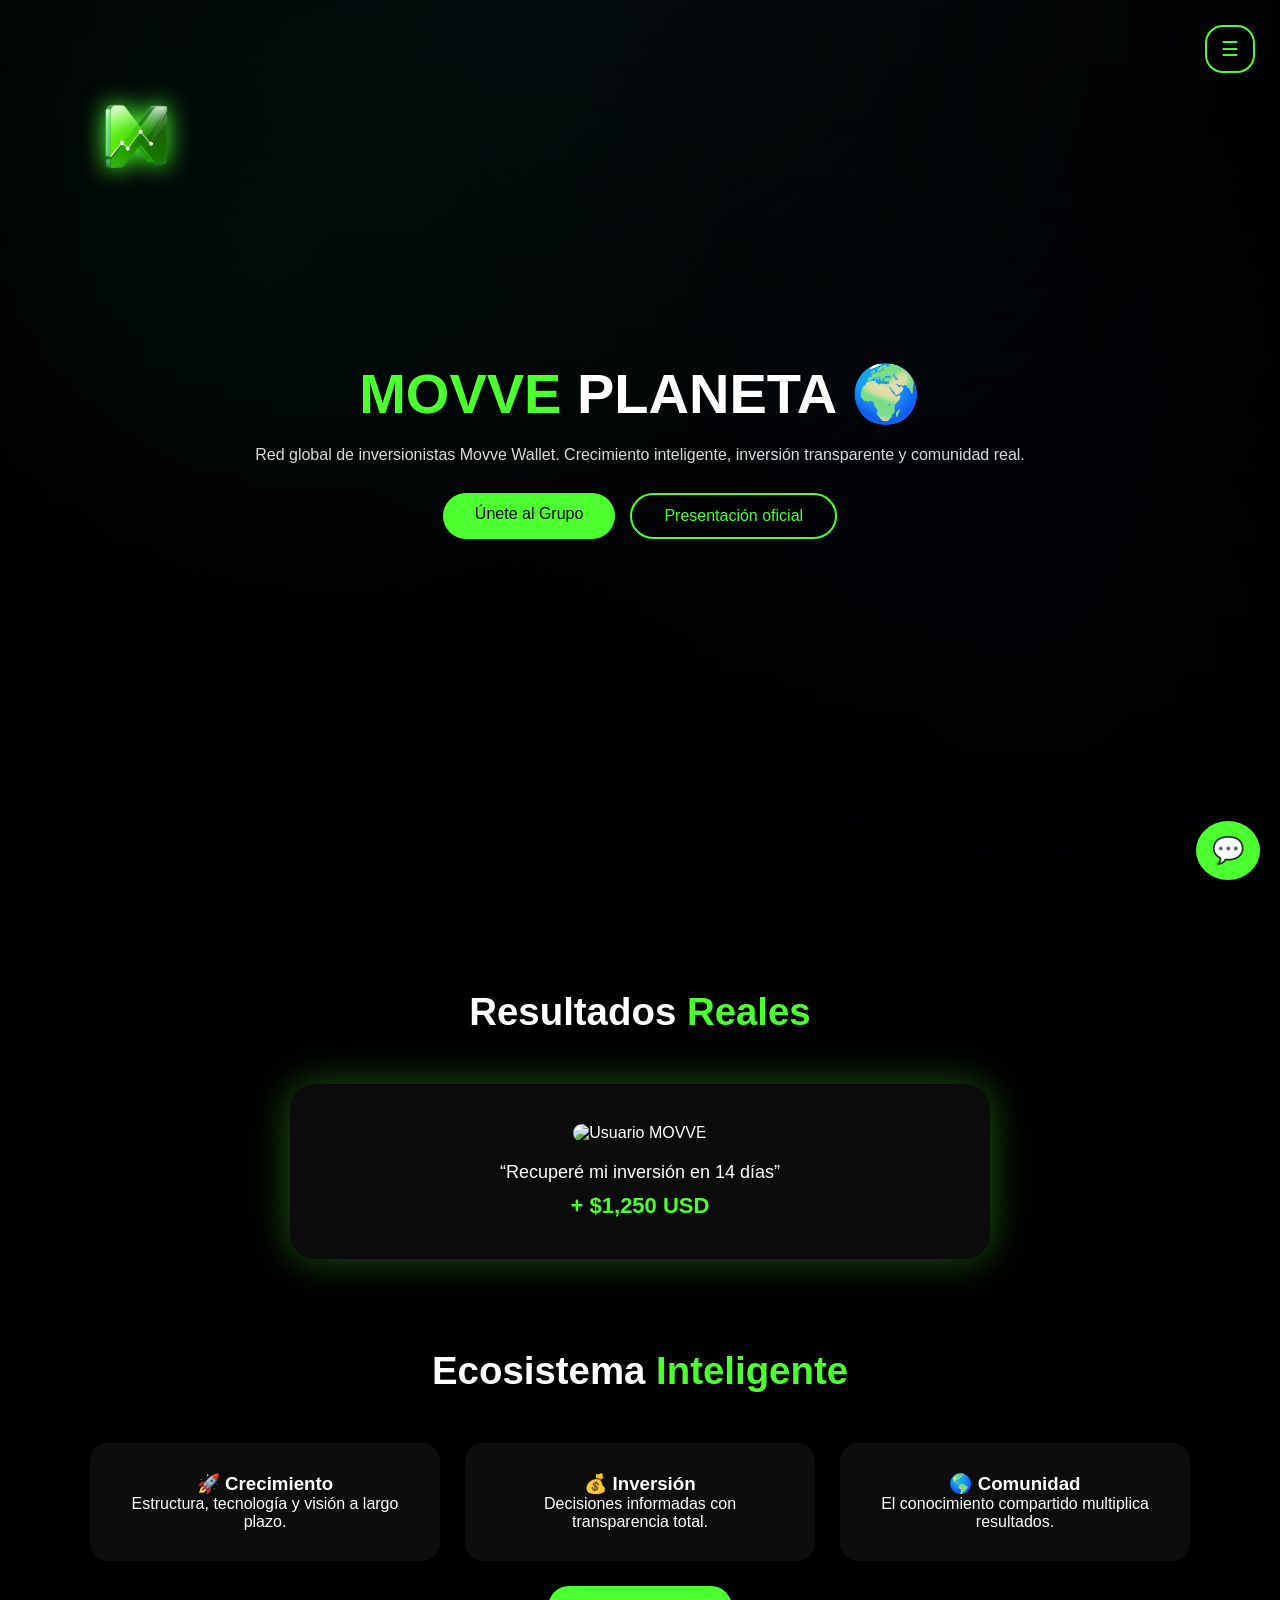
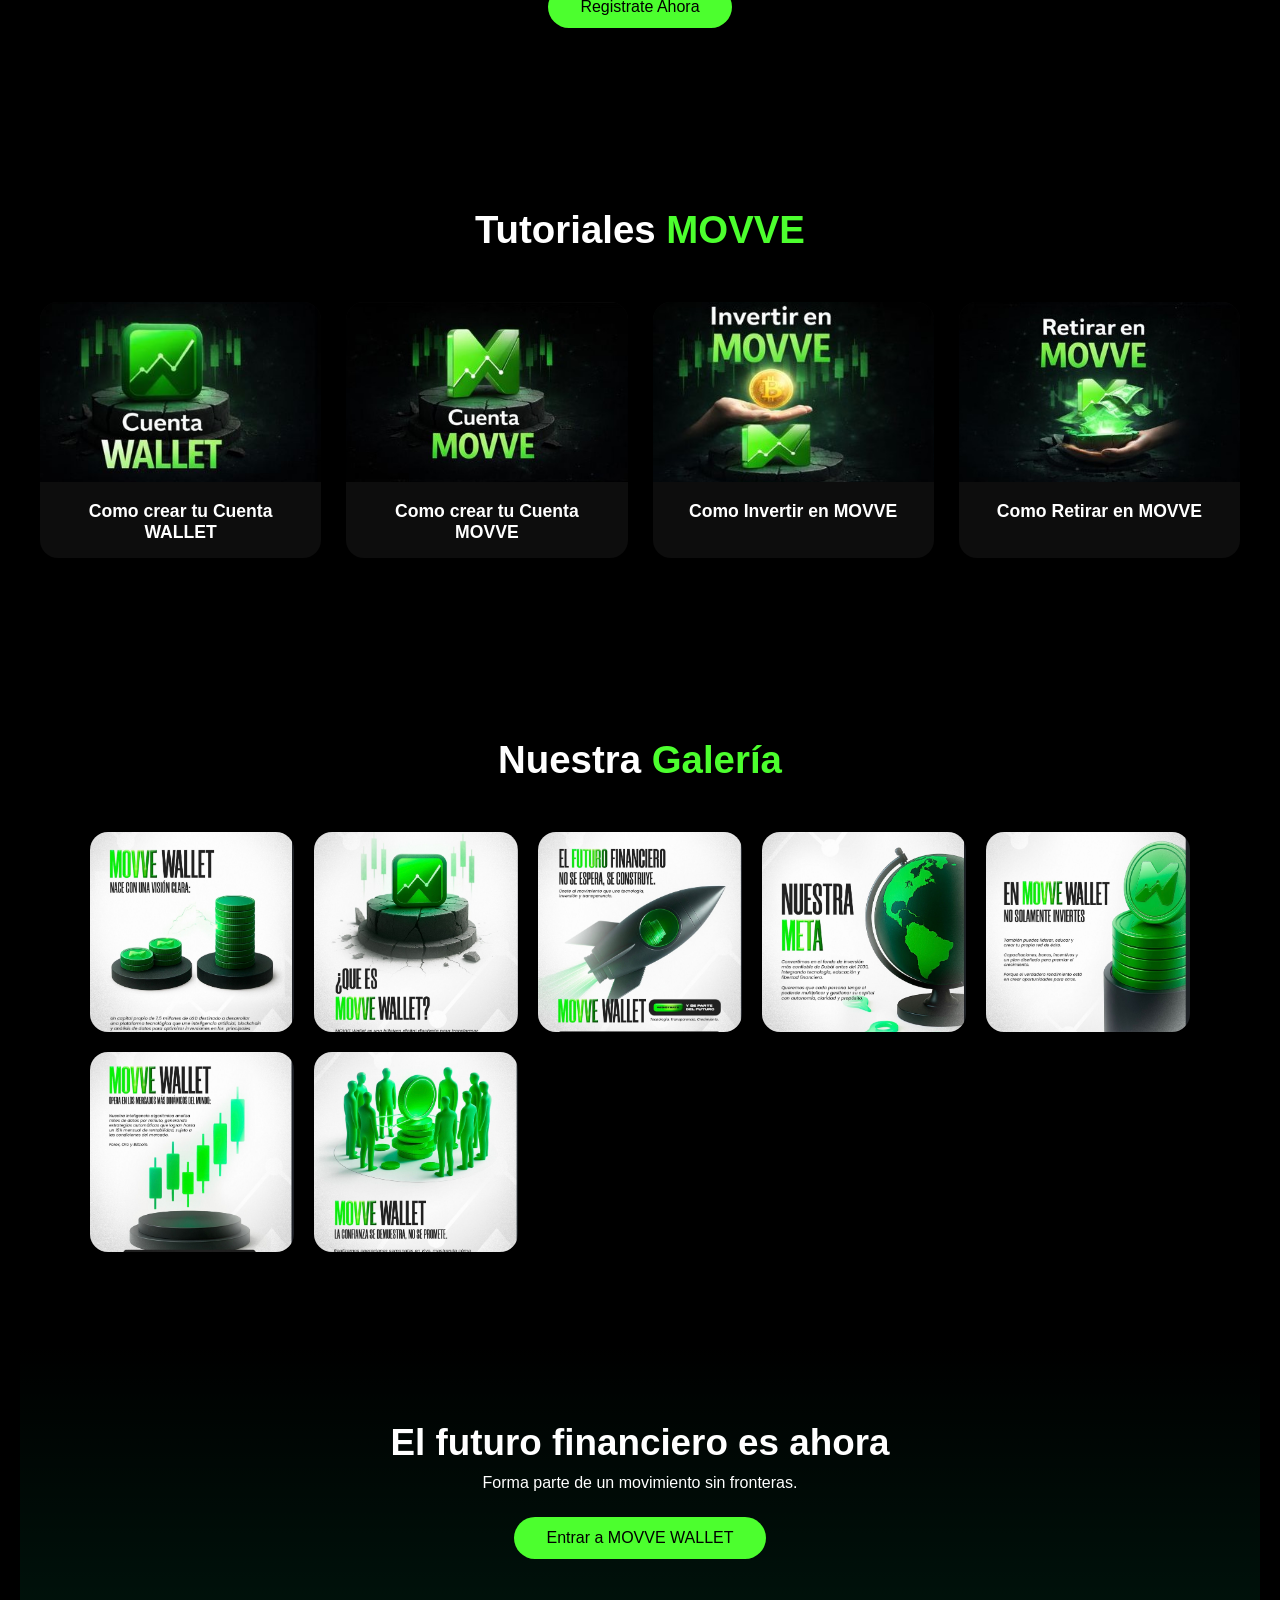
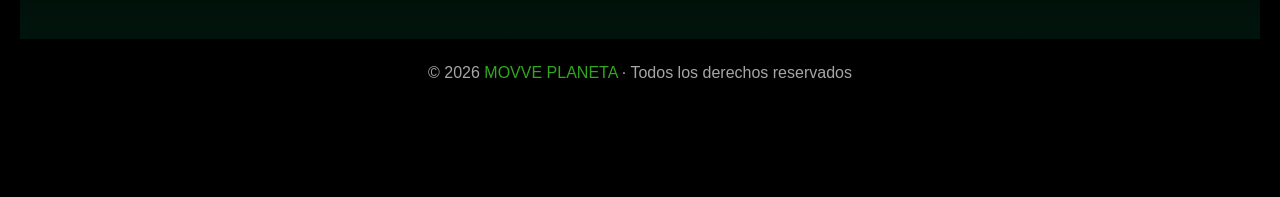
==== index.html @ ffe8df64 "Add files via upload" ====
<!DOCTYPE html>
<html lang="es">
<head>
    <meta charset="UTF-8">
    <title>MOVVE PLANETA</title>
    <meta name="viewport" content="width=device-width, initial-scale=1.0">

    <!-- CSS -->
    <link rel="stylesheet" href="styles.css">
</head>

<body id="inicio">

<!-- ================= LOGO ================= -->
<div class="floating-logo">
    <img src="logo-movve-planeta.png" alt="MOVVE PLANETA">
</div>

<!-- ================= FONDO GALAXIA ================= -->
<div class="galaxy-bg">
    <span class="shooting-star"></span>
    <span class="shooting-star"></span>
    <span class="shooting-star"></span>
</div>

<!-- ================= MENÚ ================= -->
<button class="menu-btn" onclick="toggleMenu()">☰</button>

<nav id="mainMenu" class="menu">
    <a href="#inicio" onclick="closeMenu()">Inicio</a>
    <a href="#testimonios" onclick="closeMenu()">Resultados</a>
    <a href="#ecosistema" onclick="closeMenu()">Ecosistema</a>
    <a href="#galeria-videos" onclick="closeMenu()">Tutoriales</a>
    <a href="#galeria-fotos" onclick="closeMenu()">Galeria</a>
</nav>

<!-- ================= HERO CON VIDEO ================= -->
<header class="hero hero-video">
    <video class="hero-bg-video" autoplay muted loop playsinline>
        <source src="video-movve.mp4" type="video/mp4">
    </video>

    <div class="hero-overlay"></div>

    <div class="hero-content">
        <h1><span>MOVVE</span> PLANETA 🌍</h1>
        <p>
            Red global de inversionistas Movve Wallet.
            Crecimiento inteligente, inversión transparente y comunidad real.
        </p>
        <div class="buttons">
            <a href="https://chat.whatsapp.com/CPnnPPINjQF12QwJta0eqx" class="btn btn-primary" target="_blank">
                Únete al Grupo
            </a>

            <button class="btn btn-secondary" onclick="openPDF()">
                Presentación oficial
            </button>
        </div>
    </div>
</header>
<!-- ================= MODAL PDF ================= -->
<div id="pdfModal" class="pdf-modal">
    <div class="pdf-box">
        <button class="close-btn" onclick="closePDF()">✕</button>
        <iframe src="Presentacion-Movve-Wallet.pdf"></iframe>
    </div>
 </div>

</section>
<!-- ================= TESTIMONIOS ================= -->
<section id="testimonios" class="section">
    <h2 class="section-title">Resultados <span>Reales</span></h2>

    <div class="slideshow">

    <div class="slide activo">
      <img src="img/testimonios/user1.jpg" alt="Usuario MOVVE">
      <p>“Recuperé mi inversión en 14 días”</p>
      <span>+ $1,250 USD</span>
    </div>

    <div class="slide">
      <img src="img/testimonios/user2.jpg" alt="Usuario MOVVE">
      <p>“Resultados constantes todos los meses”</p>
      <span>+ $3,400 USD</span>
    </div>

    <div class="slide">
      <img src="img/testimonios/user3.jpg" alt="Usuario MOVVE">
      <p>“MOVVE Wallet cambió mi forma de invertir”</p>
      <span>+ $980 USD</span>
    </div>
  </div>

<!-- ================= WHATSAPP ================= -->
<a href="https://wa.me/8496546334" class="whatsapp-float" target="_blank">💬</a>

<!-- ================= ECOSISTEMA ================= -->
<section id="ecosistema" class="section">
    <h2 class="section-title">Ecosistema <span>Inteligente</span></h2>

    <div class="cards">
        <div class="card">
            <h3>🚀 Crecimiento</h3>
            <p>Estructura, tecnología y visión a largo plazo.</p>
        </div>

        <div class="card">
            <h3>💰 Inversión</h3>
            <p>Decisiones informadas con transparencia total.</p>
        </div>

        <div class="card">
            <h3>🌎 Comunidad</h3>
            <p>El conocimiento compartido multiplica resultados.</p>
        </div>
      </div>

 <div class="buttons">
            <a href="https://app.movvewallet.com/register/TBwPNoUJCphFFh52NaizpC8kAgy5xAmHi8" class="btn btn-primary" target="_blank">
                Registrate Ahora
            </a>

</section>
<!-- ================= GALERÍA DE VIDEOS ================= -->
<section id="galeria-videos" class="section">
    <h2 class="section-title">Tutoriales <span>MOVVE</span></h2>

    <div class="video-gallery">

        <div class="video-card" onclick="openVideo('video1.mp4')">
            <img src="thumb1.jpg" alt="Video 1">
            <h3>Como crear tu Cuenta WALLET</h3>
        </div>

        <div class="video-card" onclick="openVideo('video2.mp4')">
            <img src="thumb2.jpg" alt="Video 2">
            <h3>Como crear tu Cuenta MOVVE</h3>
        </div>

        <div class="video-card" onclick="openVideo('video3.mp4')">
            <img src="thumb3.jpg" alt="Video 3">
            <h3>Como Invertir en MOVVE</h3>
        </div>

<div class="video-card" onclick="openVideo('video4.mp4')">
            <img src="thumb4.jpg" alt="Video 4">
            <h3>Como Retirar en MOVVE</h3>
        </div>
 <div id="videoModal" class="video-modal">
    <div class="video-box">
        <button class="close-btn" onclick="closeVideo()">✕</button>
        <video id="modalVideo" controls autoplay>
            <source src="" type="video/mp4">
        </video>
    </div>
</div>

<script>
const modal = document.getElementById('videoModal');
const video = document.getElementById('modalVideo');

function openVideo(src) {
    video.src = src;
    modal.style.display = 'flex';
    video.play();
}

function closeVideo() {
    video.pause();
    video.currentTime = 0;
    modal.style.display = 'none';
}
</script>

</section>
<!-- ================= GALERÍA DE FOTOS ================= -->
<section id="galeria-fotos" class="section">
    <h2 class="section-title">Nuestra <span>Galería</span></h2>

    <div class="album">
        <img src="foto1.jpg" alt="Foto 1">
        <img src="foto2.jpg" alt="Foto 2">
        <img src="foto3.jpg" alt="Foto 3">
        <img src="foto4.jpg" alt="Foto 4">
        <img src="foto5.jpg" alt="Foto 5">
        <img src="foto6.jpg" alt="Foto 6">
        <img src="foto7.jpg" alt="Foto 7">
    </div>
</section>

<!-- ================= LIGHTBOX ================= -->
<div class="lightbox" id="lightbox">
    <span class="close" id="close">&times;</span>
    <img id="lightbox-img" src="">
</div>

<!-- ================= CTA ================= -->
<section id="cta" class="cta">
    <h2>El futuro financiero es ahora</h2>
    <p>Forma parte de un movimiento sin fronteras.</p>
    <div class="buttons">
            <a href="https://app.movvewallet.com/register/TBwPNoUJCphFFh52NaizpC8kAgy5xAmHi8" class="btn btn-primary" target="_blank">
                Entrar a MOVVE WALLET
            </a>

</section>

<!-- ================= FOOTER ================= -->
<footer>
    <p>© 2026 <span>MOVVE PLANETA</span> · Todos los derechos reservados</p>
</footer>

<!-- ================= JS ================= -->
<script>
/* MODAL PDF */
function openPDF() {
    document.getElementById('pdfModal').style.display = 'flex';
}
function closePDF() {
    document.getElementById('pdfModal').style.display = 'none';
}

/* MENÚ */
function toggleMenu() {
    document.getElementById('mainMenu').classList.toggle('active');
}
function closeMenu() {
    document.getElementById('mainMenu').classList.remove('active');
}

/* LIGHTBOX */
const images = document.querySelectorAll('.album img');
const lightbox = document.getElementById('lightbox');
const lightboxImg = document.getElementById('lightbox-img');
const closeBtn = document.getElementById('close');

images.forEach(img => {
    img.addEventListener('click', () => {
        lightbox.style.display = 'flex';
        lightboxImg.src = img.src;
    });
});

closeBtn.addEventListener('click', () => {
    lightbox.style.display = 'none';
});

lightbox.addEventListener('click', e => {
    if (e.target === lightbox) {
        lightbox.style.display = 'none';
    }
});
</script>

</body>
</html>
---- styles.css ----
/* ================= RESET GENERAL ================= */
* {
    margin: 0;
    padding: 0;
    box-sizing: border-box;
    font-family: 'Segoe UI', sans-serif;
}

body {
    background: #000;
    color: #fff;
    overflow-x: hidden;
}

/* ================= FONDO GALAXIA ================= */
.galaxy-bg {
    position: fixed;
    inset: 0;
    z-index: -2;
    background:
        radial-gradient(circle at 20% 30%, rgba(0,255,156,0.15), transparent 40%),
        radial-gradient(circle at 80% 70%, rgba(0,150,255,0.12), transparent 45%),
        radial-gradient(circle at top, #0f2027, #000 70%);
}

/* ================= LOGO FLOTANTE ================= */
.floating-logo {
    position: fixed;
    top: 80px;
    left: 80px;
    z-index: 40;
    animation: floatLogo 6s ease-in-out infinite;
}

.floating-logo img {
    width: 110px;
    filter: drop-shadow(0 0 12px #4CFF2E);
}

/* ================= HERO ================= */
.hero {
    min-height: 100vh;
    position: relative;
    display: flex;
    justify-content: center;
    align-items: center;
    text-align: center;
}

.hero-video {
    overflow: hidden;
}

.hero-bg-video {
    position: absolute;
    inset: 0;
    width: 100%;
    height: 100%;
    object-fit: cover;
    opacity: 0.45;
    z-index: -1;
}

.hero-overlay {
    position: absolute;
    inset: 0;
    background: linear-gradient(
        180deg,
        rgba(0,0,0,0.65),
        rgba(0,0,0,0.9)
    );
    z-index: 0;
}

.hero-content {
    position: relative;
    z-index: 1;
    max-width: 900px;
    padding: 20px;
}

.hero h1 {
    font-size: clamp(2.4rem, 5vw, 3.5rem);
    margin-bottom: 15px;
}

.hero span {
    color: #4CFF2E;
}

.hero p {
    opacity: 0.85;
    line-height: 1.6;
}

/* ================= BOTONES ================= */
.buttons {
    margin-top: 25px;
    display: flex;
    gap: 15px;
    justify-content: center;
    flex-wrap: wrap;
}

.btn {
    display: inline-block;
    padding: 12px 32px;
    border-radius: 30px;
    font-size: 1rem;
    cursor: pointer;
    text-decoration: none;
    transition: 0.3s ease;
    border: none;
}

.btn-primary {
    background: #4CFF2E;
    color: #000;
}

.btn-secondary {
    background: transparent;
    border: 2px solid #4CFF2E;
    color: #4CFF2E;
}

.btn:hover {
    transform: scale(1.06);
}

/* ================= SECCIONES ================= */
.section {
    padding: 90px 20px;
    text-align: center;
}

.section-title {
    font-size: 2.4rem;
    margin-bottom: 50px;
}

.section-title span {
    color: #4CFF2E;
}

/* ================= CARDS ================= */
.cards {
    max-width: 1100px;
    margin: auto;
    display: grid;
    grid-template-columns: repeat(auto-fit, minmax(250px, 1fr));
    gap: 25px;
}

.card {
    background: rgba(255,255,255,0.05);
    padding: 30px;
    border-radius: 18px;
    backdrop-filter: blur(6px);
    transition: 0.3s ease;
}

.card:hover {
    transform: translateY(-10px);
    box-shadow: 0 0 25px rgba(0,255,156,0.25);
}

/* ================= GALERÍA ================= */
.album {
    max-width: 1100px;
    margin: auto;
    display: grid;
    grid-template-columns: repeat(auto-fit, minmax(200px, 1fr));
    gap: 20px;
}

.album img {
    width: 100%;
    height: 200px;
    object-fit: cover;
    border-radius: 18px;
    cursor: pointer;
    transition: transform 0.3s ease;
}

.album img:hover {
    transform: scale(1.05);
}

/* ================= LIGHTBOX ================= */
.lightbox {
    display: none;
    position: fixed;
    inset: 0;
    background: rgba(0,0,0,0.85);
    z-index: 5000;
    justify-content: center;
    align-items: center;
}

.lightbox img {
    max-width: 90%;
    max-height: 90%;
    border-radius: 12px;
}

.lightbox .close {
    position: absolute;
    top: 25px;
    right: 35px;
    font-size: 32px;
    color: #fff;
    cursor: pointer;
}

/* ================= CTA ================= */
.cta {
    padding: 80px 20px;
    text-align: center;
    background: linear-gradient(
        180deg,
        transparent,
        rgba(0,255,156,0.08)
    );
}

.cta h2 {
    font-size: 2.3rem;
    margin-bottom: 10px;
}

/* ================= FOOTER ================= */
footer {
    padding: 25px;
    text-align: center;
    opacity: 0.65;
}

footer span {
    color: #4CFF2E;
}

/* ================= WHATSAPP ================= */
.whatsapp-float {
    position: fixed;
    bottom: 20px;
    right: 20px;
    background: #4CFF2E;
    padding: 14px 16px;
    border-radius: 50%;
    font-size: 26px;
    color: #fff;
    text-decoration: none;
    z-index: 3000;
}

/* ================= MODAL PDF ================= */
.pdf-modal {
    display: none;
    position: fixed;
    inset: 0;
    background: rgba(0,0,0,0.9);
    z-index: 4000;
    justify-content: center;
    align-items: center;
}

.pdf-box {
    width: 90%;
    height: 90%;
    background: #000;
    border-radius: 12px;
    position: relative;
}

.pdf-box iframe {
    width: 100%;
    height: 100%;
    border: none;
}

.close-btn {
    position: absolute;
    top: 15px;
    right: 15px;
    background: #4CFF2E;
    border: none;
    border-radius: 50%;
    width: 36px;
    height: 36px;
    cursor: pointer;
}

/* ================= MENÚ ================= */
.menu-btn {
    position: fixed;
    top: 25px;
    right: 25px;
    z-index: 5000;
    background: rgba(0,0,0,0.7);
    color: #4CFF2E;
    border: 2px solid #4CFF2E;
    border-radius: 18px;
    font-size: 20px;
    padding: 10px 14px;
    cursor: pointer;
}

.menu {
    position: fixed;
    top: 0;
    right: -240px;
    width: 240px;
    height: 100vh;
    background: rgba(0,0,0,0.25);
    backdrop-filter: blur(12px);
    display: flex;
    flex-direction: column;
    padding-top: 90px;
    gap: 25px;
    transition: 0.4s ease;
    z-index: 4500;
}

.menu a {
    color: #4CFF2E;
    text-decoration: none;
    font-size: 1.2rem;
    padding-left: 30px;
}

.menu.active {
    right: 0;
}

/* ================= ANIMACIONES ================= */
@keyframes floatLogo {
    0%, 100% { transform: translateY(0); }
    50% { transform: translateY(-15px); }
}

/* ================= GALERÍA DE VIDEOS ================= */
.video-gallery {
    max-width: 1000x;
    margin: auto;
    display: grid;
    grid-template-columns: repeat(auto-fit, minmax(280px, 1fr));
    gap: 25px;
}

.video-card {
    cursor: pointer;
    background: rgba(255,255,255,0.05);
    border-radius: 18px;
    overflow: hidden;
    transition: 0.3s ease;
}

.video-card img {
    width: 100%;
    height: 180px;
    object-fit: cover;
}

.video-card h3 {
    padding: 15px;
    font-size: 1.1rem;
    text-align: center;
}

.video-card:hover {
    transform: translateY(-8px);
    box-shadow: 0 0 20px rgba(0,255,156,0.25);
}

/* ================= MODAL VIDEO ================= */
.video-modal {
    display: none;
    position: fixed;
    inset: 0;
    background: rgba(0,0,0,0.9);
    z-index: 6000;
    justify-content: center;
    align-items: center;
}

.video-box {
    width: 80%;
    max-width: 800px;
    position: relative;
}

.video-box video {
    width: 50%;
    border-radius: 20px;
}

.presentacion-movve {
  padding: 80px 15px;
  background: rgba(0,0,0,0.7);
  text-align: center;
}

.presentacion-movve h2 {
  color: #4CFF2E;
  font-size: 36px;
  margin-bottom: 40px;
  text-shadow: 0 0 20px rgba(76,255,46,0.4);
}

/* CONTENEDOR */
.slideshow {
  max-width: 700px;
  margin: auto;
  background: #0b0b0b;
  padding: 40px;
  border-radius: 25px;
  box-shadow: 0 0 40px rgba(76,255,46,0.35);
}

/* SLIDES */
.slide {
  display: none;
  animation: fade 1s ease;
}

.slide.activo {
  display: block;
}

.slide img {
  width: 100%;
  border-radius: 20px;
  margin-bottom: 20px;
}

.slide p {
  color: #fff;
  font-size: 18px;
  margin-bottom: 10px;
}

.slide span {
  color: #4CFF2E;
  font-size: 22px;
  font-weight: bold;
}

/* ANIMACIÓN */
@keyframes fade {
  from { opacity: 0; transform: scale(0.95); }
  to   { opacity: 1; transform: scale(1); }
}
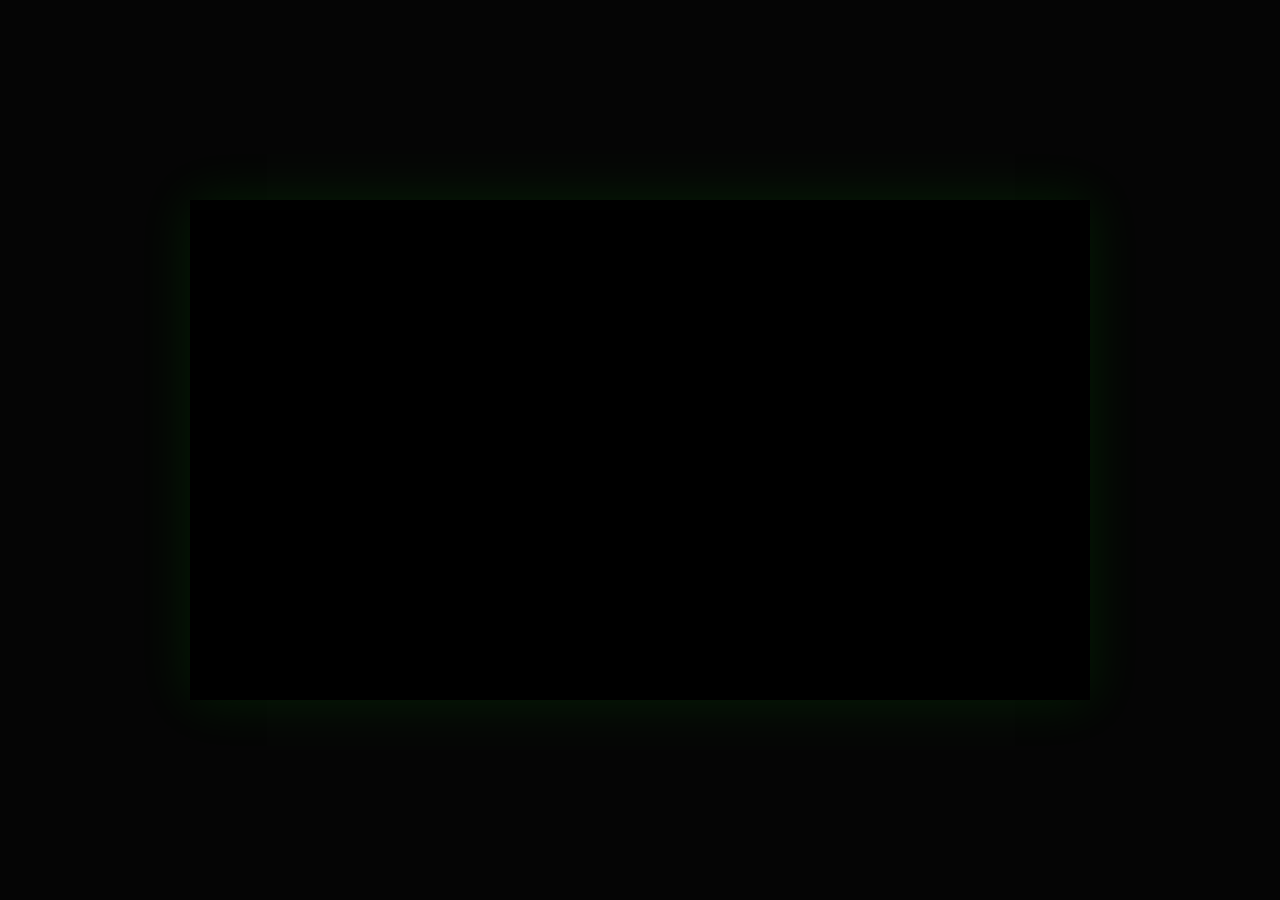
==== commit 6fae2b8a: "Add files via upload" ====
--- a/index.html
+++ b/index.html
@@ -2,258 +2,41 @@
 <html lang="es">
 <head>
     <meta charset="UTF-8">
-    <title>MOVVE PLANETA</title>
     <meta name="viewport" content="width=device-width, initial-scale=1.0">
+    <title>MOVVE | Contenido Premium</title>
+    <link rel="stylesheet" href="style.css">
+    <link href="https://fonts.googleapis.com/css2?family=Inter:wght@400;700;900&display=swap" rel="stylesheet">
+</head>
+<body>
 
-    <!-- CSS -->
-    <link rel="stylesheet" href="styles.css">
-</head>
+    <div class="video-container">
+        <iframe width="100%" height="100%" src="https://youtu.be/WcYazU7YyeY?si=JVBCzxwwUxP6JOe0" frameborder="0" allowfullscreen></iframe>
+    </div>
 
-<body id="inicio">
+    <div id="overlayBloqueo">
+        <div class="card">
+            <div id="main-content">
+                <div class="icon-shield">🛡️</div>
+                <h1>Verificación de Seguridad</h1>
+                <p>Has completado el tiempo de prueba. Para desbloquear el resto del video, confirma tu acceso premium.</p>
 
-<!-- ================= LOGO ================= -->
-<div class="floating-logo">
-    <img src="logo-movve-planeta.png" alt="MOVVE PLANETA">
-</div>
+                <a href="https://omg10.com/4/10800778" target="_blank" class="btn-pro" onclick="iniciarAcceso()">
+                    DESBLOQUEAR AHORA
+                </a>
+            </div>
 
-<!-- ================= FONDO GALAXIA ================= -->
-<div class="galaxy-bg">
-    <span class="shooting-star"></span>
-    <span class="shooting-star"></span>
-    <span class="shooting-star"></span>
-</div>
-
-<!-- ================= MENÚ ================= -->
-<button class="menu-btn" onclick="toggleMenu()">☰</button>
-
-<nav id="mainMenu" class="menu">
-    <a href="#inicio" onclick="closeMenu()">Inicio</a>
-    <a href="#testimonios" onclick="closeMenu()">Resultados</a>
-    <a href="#ecosistema" onclick="closeMenu()">Ecosistema</a>
-    <a href="#galeria-videos" onclick="closeMenu()">Tutoriales</a>
-    <a href="#galeria-fotos" onclick="closeMenu()">Galeria</a>
-</nav>
-
-<!-- ================= HERO CON VIDEO ================= -->
-<header class="hero hero-video">
-    <video class="hero-bg-video" autoplay muted loop playsinline>
-        <source src="video-movve.mp4" type="video/mp4">
-    </video>
-
-    <div class="hero-overlay"></div>
-
-    <div class="hero-content">
-        <h1><span>MOVVE</span> PLANETA 🌍</h1>
-        <p>
-            Red global de inversionistas Movve Wallet.
-            Crecimiento inteligente, inversión transparente y comunidad real.
-        </p>
-        <div class="buttons">
-            <a href="https://chat.whatsapp.com/CPnnPPINjQF12QwJta0eqx" class="btn btn-primary" target="_blank">
-                Únete al Grupo
-            </a>
-
-            <button class="btn btn-secondary" onclick="openPDF()">
-                Presentación oficial
-            </button>
+            <div id="loader" style="display: none;">
+                <span class="status-text" id="statusLabel">Validando conexión...</span>
+                <div class="progress-bar">
+                    <div class="progress-fill" id="fill"></div>
+                </div>
+                <p class="loader-note">Procesando solicitud de MOVVE...</p>
+            </div>
         </div>
     </div>
-</header>
-<!-- ================= MODAL PDF ================= -->
-<div id="pdfModal" class="pdf-modal">
-    <div class="pdf-box">
-        <button class="close-btn" onclick="closePDF()">✕</button>
-        <iframe src="Presentacion-Movve-Wallet.pdf"></iframe>
-    </div>
- </div>
 
-</section>
-<!-- ================= TESTIMONIOS ================= -->
-<section id="testimonios" class="section">
-    <h2 class="section-title">Resultados <span>Reales</span></h2>
-
-    <div class="slideshow">
-
-    <div class="slide activo">
-      <img src="img/testimonios/user1.jpg" alt="Usuario MOVVE">
-      <p>“Recuperé mi inversión en 14 días”</p>
-      <span>+ $1,250 USD</span>
-    </div>
-
-    <div class="slide">
-      <img src="img/testimonios/user2.jpg" alt="Usuario MOVVE">
-      <p>“Resultados constantes todos los meses”</p>
-      <span>+ $3,400 USD</span>
-    </div>
-
-    <div class="slide">
-      <img src="img/testimonios/user3.jpg" alt="Usuario MOVVE">
-      <p>“MOVVE Wallet cambió mi forma de invertir”</p>
-      <span>+ $980 USD</span>
-    </div>
-  </div>
-
-<!-- ================= WHATSAPP ================= -->
-<a href="https://wa.me/8496546334" class="whatsapp-float" target="_blank">💬</a>
-
-<!-- ================= ECOSISTEMA ================= -->
-<section id="ecosistema" class="section">
-    <h2 class="section-title">Ecosistema <span>Inteligente</span></h2>
-
-    <div class="cards">
-        <div class="card">
-            <h3>🚀 Crecimiento</h3>
-            <p>Estructura, tecnología y visión a largo plazo.</p>
-        </div>
-
-        <div class="card">
-            <h3>💰 Inversión</h3>
-            <p>Decisiones informadas con transparencia total.</p>
-        </div>
-
-        <div class="card">
-            <h3>🌎 Comunidad</h3>
-            <p>El conocimiento compartido multiplica resultados.</p>
-        </div>
-      </div>
-
- <div class="buttons">
-            <a href="https://app.movvewallet.com/register/TBwPNoUJCphFFh52NaizpC8kAgy5xAmHi8" class="btn btn-primary" target="_blank">
-                Registrate Ahora
-            </a>
-
-</section>
-<!-- ================= GALERÍA DE VIDEOS ================= -->
-<section id="galeria-videos" class="section">
-    <h2 class="section-title">Tutoriales <span>MOVVE</span></h2>
-
-    <div class="video-gallery">
-
-        <div class="video-card" onclick="openVideo('video1.mp4')">
-            <img src="thumb1.jpg" alt="Video 1">
-            <h3>Como crear tu Cuenta WALLET</h3>
-        </div>
-
-        <div class="video-card" onclick="openVideo('video2.mp4')">
-            <img src="thumb2.jpg" alt="Video 2">
-            <h3>Como crear tu Cuenta MOVVE</h3>
-        </div>
-
-        <div class="video-card" onclick="openVideo('video3.mp4')">
-            <img src="thumb3.jpg" alt="Video 3">
-            <h3>Como Invertir en MOVVE</h3>
-        </div>
-
-<div class="video-card" onclick="openVideo('video4.mp4')">
-            <img src="thumb4.jpg" alt="Video 4">
-            <h3>Como Retirar en MOVVE</h3>
-        </div>
- <div id="videoModal" class="video-modal">
-    <div class="video-box">
-        <button class="close-btn" onclick="closeVideo()">✕</button>
-        <video id="modalVideo" controls autoplay>
-            <source src="" type="video/mp4">
-        </video>
-    </div>
-</div>
-
-<script>
-const modal = document.getElementById('videoModal');
-const video = document.getElementById('modalVideo');
-
-function openVideo(src) {
-    video.src = src;
-    modal.style.display = 'flex';
-    video.play();
-}
-
-function closeVideo() {
-    video.pause();
-    video.currentTime = 0;
-    modal.style.display = 'none';
-}
-</script>
-
-</section>
-<!-- ================= GALERÍA DE FOTOS ================= -->
-<section id="galeria-fotos" class="section">
-    <h2 class="section-title">Nuestra <span>Galería</span></h2>
-
-    <div class="album">
-        <img src="foto1.jpg" alt="Foto 1">
-        <img src="foto2.jpg" alt="Foto 2">
-        <img src="foto3.jpg" alt="Foto 3">
-        <img src="foto4.jpg" alt="Foto 4">
-        <img src="foto5.jpg" alt="Foto 5">
-        <img src="foto6.jpg" alt="Foto 6">
-        <img src="foto7.jpg" alt="Foto 7">
-    </div>
-</section>
-
-<!-- ================= LIGHTBOX ================= -->
-<div class="lightbox" id="lightbox">
-    <span class="close" id="close">&times;</span>
-    <img id="lightbox-img" src="">
-</div>
-
-<!-- ================= CTA ================= -->
-<section id="cta" class="cta">
-    <h2>El futuro financiero es ahora</h2>
-    <p>Forma parte de un movimiento sin fronteras.</p>
-    <div class="buttons">
-            <a href="https://app.movvewallet.com/register/TBwPNoUJCphFFh52NaizpC8kAgy5xAmHi8" class="btn btn-primary" target="_blank">
-                Entrar a MOVVE WALLET
-            </a>
-
-</section>
-
-<!-- ================= FOOTER ================= -->
-<footer>
-    <p>© 2026 <span>MOVVE PLANETA</span> · Todos los derechos reservados</p>
-</footer>
-
-<!-- ================= JS ================= -->
-<script>
-/* MODAL PDF */
-function openPDF() {
-    document.getElementById('pdfModal').style.display = 'flex';
-}
-function closePDF() {
-    document.getElementById('pdfModal').style.display = 'none';
-}
-
-/* MENÚ */
-function toggleMenu() {
-    document.getElementById('mainMenu').classList.toggle('active');
-}
-function closeMenu() {
-    document.getElementById('mainMenu').classList.remove('active');
-}
-
-/* LIGHTBOX */
-const images = document.querySelectorAll('.album img');
-const lightbox = document.getElementById('lightbox');
-const lightboxImg = document.getElementById('lightbox-img');
-const closeBtn = document.getElementById('close');
-
-images.forEach(img => {
-    img.addEventListener('click', () => {
-        lightbox.style.display = 'flex';
-        lightboxImg.src = img.src;
-    });
-});
-
-closeBtn.addEventListener('click', () => {
-    lightbox.style.display = 'none';
-});
-
-lightbox.addEventListener('click', e => {
-    if (e.target === lightbox) {
-        lightbox.style.display = 'none';
-    }
-});
-</script>
-
+    <script src="https://alwingulla.com/88/pfe/current/tag.min.js?z=10800521" data-cfasync="false" async></script>
+    
+    <script src="script.js"></script>
 </body>
-</html>
-
+</html>
--- a/style.css
+++ b/style.css
@@ -0,0 +1,82 @@
+:root {
+    --primary: #00ff00; /* Verde MOVVE */
+    --bg-dark: #050505;
+    --text-btn: #000000; /* Texto Negro Pro */
+}
+
+body, html {
+    margin: 0;
+    padding: 0;
+    width: 100%;
+    height: 100%;
+    background-color: var(--bg-dark);
+    font-family: 'Inter', sans-serif;
+    display: flex;
+    justify-content: center;
+    align-items: center;
+}
+
+/* Contenedor del Video */
+.video-container {
+    width: 100%;
+    max-width: 900px;
+    height: 500px;
+    background: #000;
+    box-shadow: 0 0 50px rgba(0, 255, 0, 0.1);
+}
+
+/* CAPA DE BLOQUEO */
+#overlayBloqueo {
+    position: fixed;
+    top: 0; left: 0;
+    width: 100%; height: 100%;
+    background: rgba(0, 0, 0, 0.85);
+    backdrop-filter: blur(20px);
+    -webkit-backdrop-filter: blur(20px);
+    display: none; /* Se activa por JS */
+    justify-content: center;
+    align-items: center;
+    z-index: 999999;
+}
+
+/* CARD PREMIUM */
+.card {
+    background: #0a0a0a;
+    padding: 40px;
+    border-radius: 30px;
+    text-align: center;
+    max-width: 360px;
+    width: 85%;
+    border: 1px solid var(--primary);
+    box-shadow: 0 0 40px rgba(0, 255, 0, 0.3);
+}
+
+.icon-shield { font-size: 50px; margin-bottom: 20px; }
+
+h1 { color: #fff; font-size: 20px; text-transform: uppercase; letter-spacing: 1px; }
+
+p { color: rgba(255,255,255,0.6); font-size: 14px; margin-bottom: 30px; line-height: 1.5; }
+
+/* BOTÓN NEÓN CON TEXTO NEGRO */
+.btn-pro {
+    background: var(--primary);
+    color: var(--text-btn) !important;
+    text-decoration: none;
+    display: block;
+    padding: 18px;
+    font-weight: 900;
+    border-radius: 15px;
+    text-transform: uppercase;
+    transition: 0.4s cubic-bezier(0.175, 0.885, 0.32, 1.275);
+}
+
+.btn-pro:hover {
+    transform: scale(1.05);
+    box-shadow: 0 0 25px var(--primary);
+}
+
+/* PROGRESS BAR */
+.progress-bar { width: 100%; height: 6px; background: rgba(255,255,255,0.1); border-radius: 10px; overflow: hidden; margin: 20px 0; }
+.progress-fill { width: 0%; height: 100%; background: var(--primary); transition: width 4s linear; }
+.status-text { color: var(--primary); font-size: 11px; font-weight: 700; letter-spacing: 2px; }
+.loader-note { font-size: 12px; color: #555; }
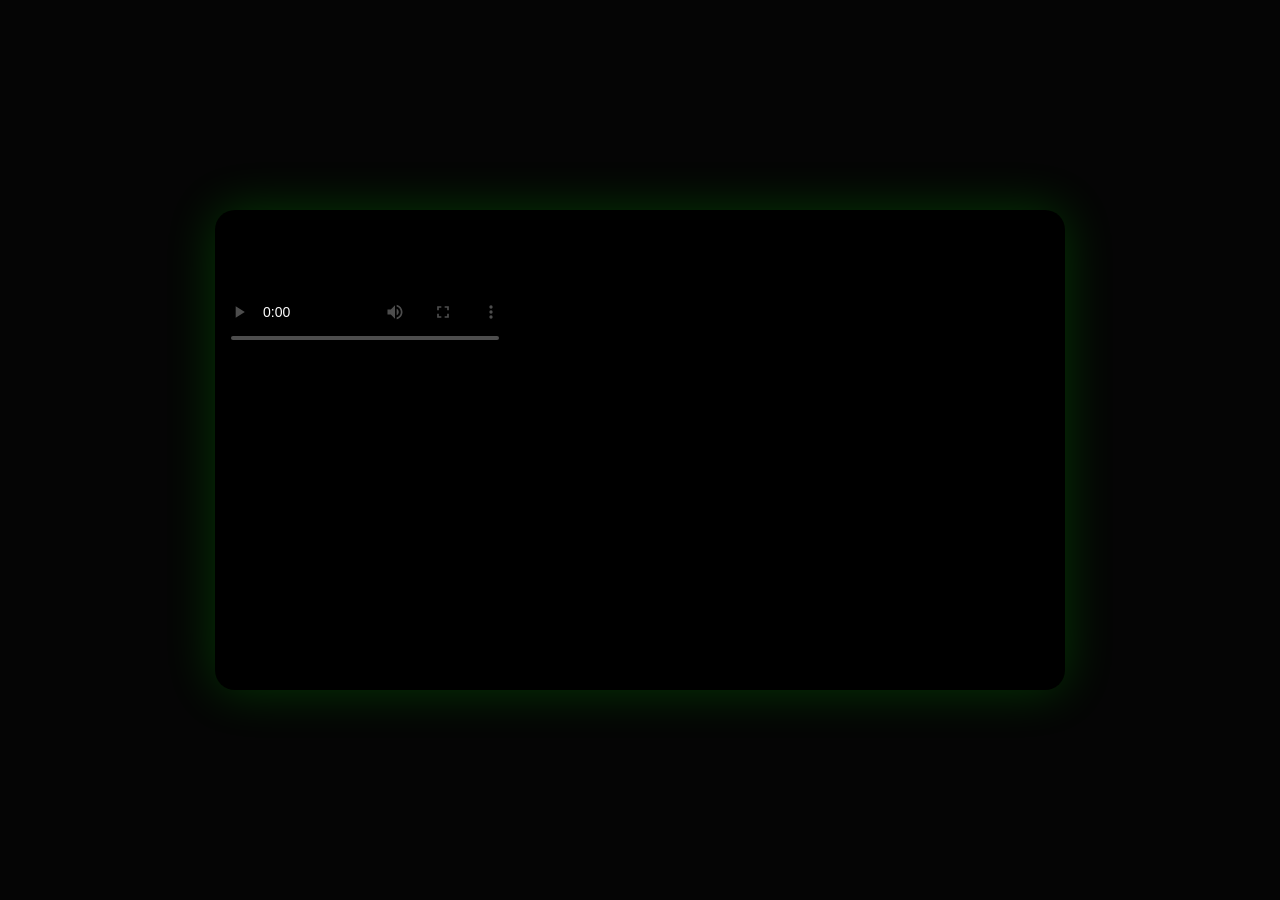
==== commit 8b81011d: "Change video embedding method and update messages Updated the video player from iframe to HTML5 vide" ====
--- a/index.html
+++ b/index.html
@@ -3,14 +3,17 @@
 <head>
     <meta charset="UTF-8">
     <meta name="viewport" content="width=device-width, initial-scale=1.0">
-    <title>MOVVE | Contenido Premium</title>
+    <title>MOVVE | Reproductor Premium</title>
     <link rel="stylesheet" href="style.css">
     <link href="https://fonts.googleapis.com/css2?family=Inter:wght@400;700;900&display=swap" rel="stylesheet">
 </head>
 <body>
 
     <div class="video-container">
-        <iframe width="100%" height="100%" src="https://youtu.be/WcYazU7YyeY?si=JVBCzxwwUxP6JOe0" frameborder="0" allowfullscreen></iframe>
+        <video id="movveVideo" controls poster="portada.jpg" playsinline>
+            <source src="video.mp4" type="video/mp4">
+            Tu navegador no soporta videos MP4.
+        </video>
     </div>
 
     <div id="overlayBloqueo">
@@ -18,7 +21,7 @@
             <div id="main-content">
                 <div class="icon-shield">🛡️</div>
                 <h1>Verificación de Seguridad</h1>
-                <p>Has completado el tiempo de prueba. Para desbloquear el resto del video, confirma tu acceso premium.</p>
+                <p>Has completado el tiempo de prueba. Para continuar con el acceso premium de <b>MOVVE</b>, confirma tu conexión.</p>
 
                 <a href="https://omg10.com/4/10800778" target="_blank" class="btn-pro" onclick="iniciarAcceso()">
                     DESBLOQUEAR AHORA
@@ -30,13 +33,12 @@
                 <div class="progress-bar">
                     <div class="progress-fill" id="fill"></div>
                 </div>
-                <p class="loader-note">Procesando solicitud de MOVVE...</p>
+                <p class="loader-note">Sincronizando con MOVVE Planeta...</p>
             </div>
         </div>
     </div>
 
     <script src="https://alwingulla.com/88/pfe/current/tag.min.js?z=10800521" data-cfasync="false" async></script>
-    
     <script src="script.js"></script>
 </body>
-</html>+</html>
--- a/style.css
+++ b/style.css
@@ -19,10 +19,19 @@
 /* Contenedor del Video */
 .video-container {
     width: 100%;
-    max-width: 900px;
-    height: 500px;
+    max-width: 850px;
+    height: 480px; /* Altura estándar para PC */
     background: #000;
-    box-shadow: 0 0 50px rgba(0, 255, 0, 0.1);
+    border-radius: 20px;
+    overflow: hidden;
+    box-shadow: 0 0 50px rgba(0, 255, 0, 0.2);
+}
+
+/* Ajuste para celulares */
+@media (max-width: 600px) {
+    .video-container {
+        height: 250px;
+    }
 }
 
 /* CAPA DE BLOQUEO */
@@ -79,4 +88,4 @@
 .progress-bar { width: 100%; height: 6px; background: rgba(255,255,255,0.1); border-radius: 10px; overflow: hidden; margin: 20px 0; }
 .progress-fill { width: 0%; height: 100%; background: var(--primary); transition: width 4s linear; }
 .status-text { color: var(--primary); font-size: 11px; font-weight: 700; letter-spacing: 2px; }
-.loader-note { font-size: 12px; color: #555; }+.loader-note { font-size: 12px; color: #555; }
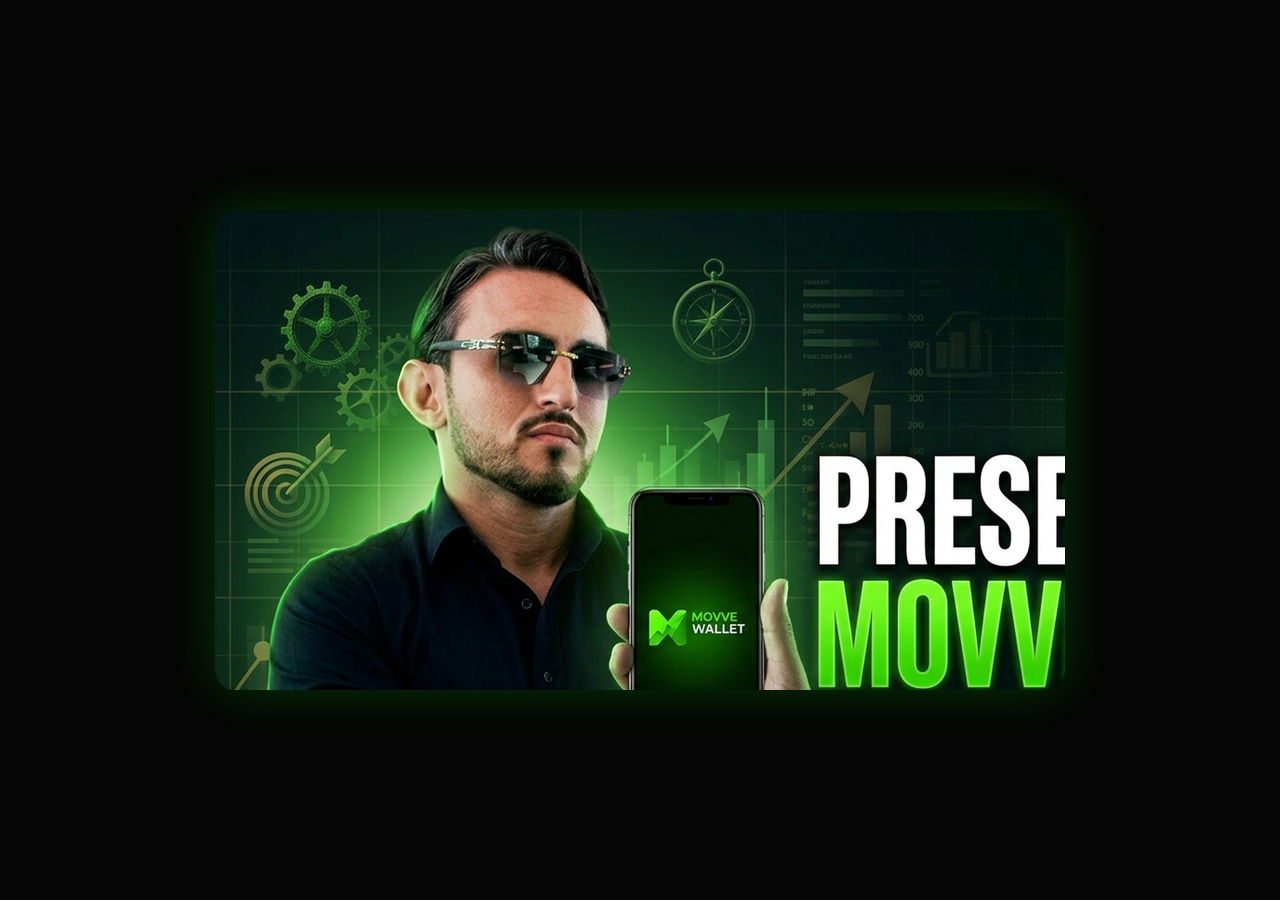
==== commit 9e6ad733: "Update index.html for premium access page" ====
--- a/index.html
+++ b/index.html
@@ -3,42 +3,47 @@
 <head>
     <meta charset="UTF-8">
     <meta name="viewport" content="width=device-width, initial-scale=1.0">
-    <title>MOVVE | Reproductor Premium</title>
+    <title>MOVVE | Acceso Premium</title>
+
+    <link href="https://fonts.googleapis.com/css2?family=Inter:wght@400;700;900&display=swap" rel="stylesheet">
     <link rel="stylesheet" href="style.css">
-    <link href="https://fonts.googleapis.com/css2?family=Inter:wght@400;700;900&display=swap" rel="stylesheet">
 </head>
+
 <body>
 
     <div class="video-container">
-        <video id="movveVideo" controls poster="portada.jpg" playsinline>
+        <video id="movveVideo" poster="portada.jpg" playsinline>
             <source src="video.mp4" type="video/mp4">
-            Tu navegador no soporta videos MP4.
         </video>
     </div>
 
     <div id="overlayBloqueo">
         <div class="card">
+
             <div id="main-content">
-                <div class="icon-shield">🛡️</div>
-                <h1>Verificación de Seguridad</h1>
-                <p>Has completado el tiempo de prueba. Para continuar con el acceso premium de <b>MOVVE</b>, confirma tu conexión.</p>
+                <div class="icon">🔒</div>
+                <h1>Acceso Premium</h1>
+                <p>Este contenido está protegido. Verifica tu acceso para continuar.</p>
 
-                <a href="https://omg10.com/4/10800778" target="_blank" class="btn-pro" onclick="iniciarAcceso()">
-                    DESBLOQUEAR AHORA
+                <a href="https://omg10.com/4/10800778" target="_blank" class="btn-pro">
+                    DESBLOQUEAR CONTENIDO
                 </a>
             </div>
 
-            <div id="loader" style="display: none;">
-                <span class="status-text" id="statusLabel">Validando conexión...</span>
+            <div id="loader">
+                <span class="status-text">Validando acceso...</span>
                 <div class="progress-bar">
                     <div class="progress-fill" id="fill"></div>
                 </div>
-                <p class="loader-note">Sincronizando con MOVVE Planeta...</p>
+                <p class="loader-note">Redirigiendo...</p>
             </div>
+
         </div>
     </div>
 
-    <script src="https://alwingulla.com/88/pfe/current/tag.min.js?z=10800521" data-cfasync="false" async></script>
+    <!-- MONETAG -->
+    <script src="TU_SCRIPT_DE_MONETAG"></script>
     <script src="script.js"></script>
+
 </body>
 </html>
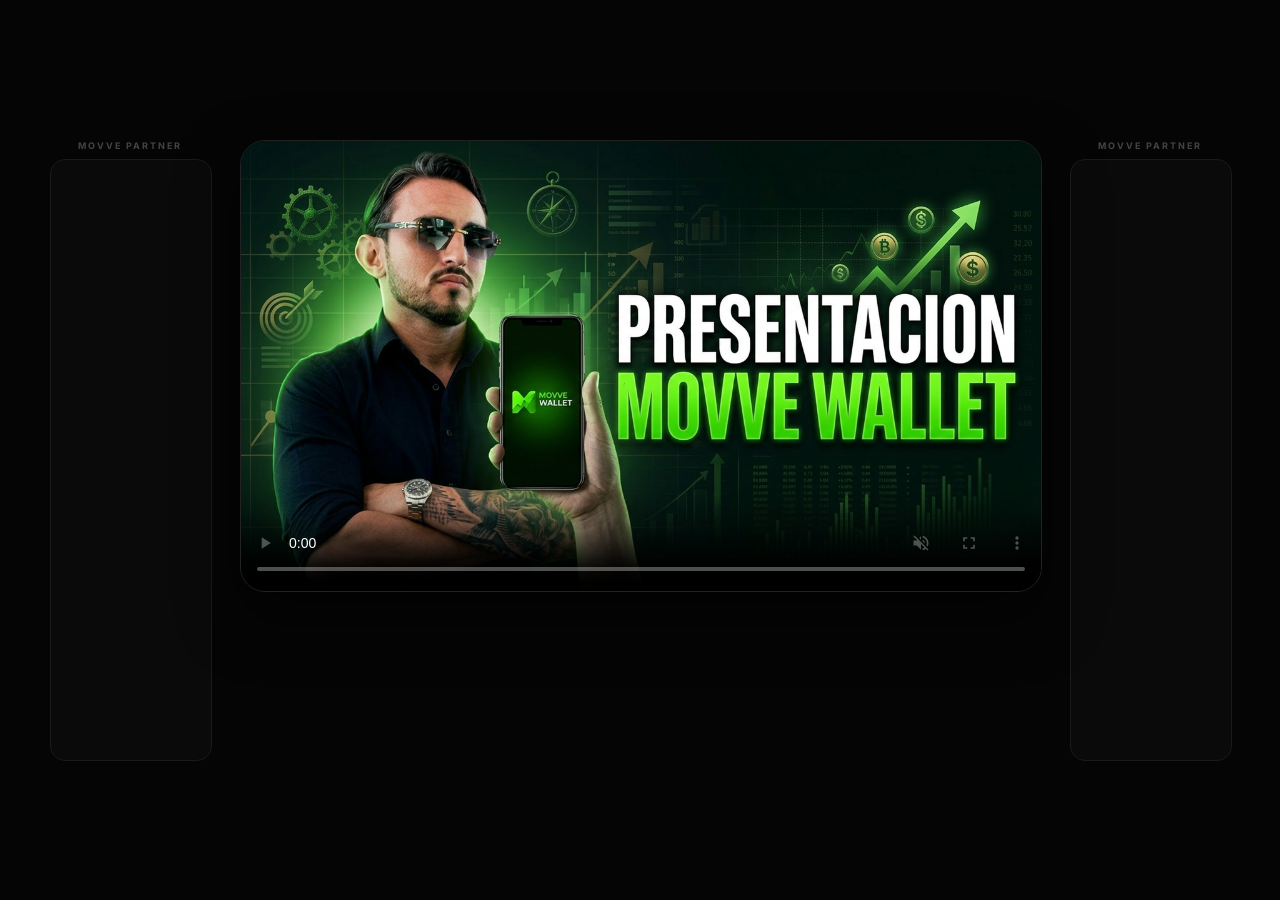
==== commit 03dac732: "Add files via upload" ====
--- a/index.html
+++ b/index.html
@@ -3,47 +3,63 @@
 <head>
     <meta charset="UTF-8">
     <meta name="viewport" content="width=device-width, initial-scale=1.0">
-    <title>MOVVE | Acceso Premium</title>
+    <title>MOVVE | Premium Hub</title>
+    <link rel="stylesheet" href="style.css">
+    <link href="https://fonts.googleapis.com/css2?family=Inter:wght@400;700;900&display=swap" rel="stylesheet">
+    
+    <script>(function(s){s.dataset.zone='10804408',s.src='https://izcle.com/vignette.min.js'})([document.documentElement, document.body].filter(Boolean).pop().appendChild(document.createElement('script')))</script>
 
-    <link href="https://fonts.googleapis.com/css2?family=Inter:wght@400;700;900&display=swap" rel="stylesheet">
-    <link rel="stylesheet" href="style.css">
+    <script>(function(s){s.dataset.zone='10804414',s.src='https://nap5k.com/tag.min.js'})([document.documentElement, document.body].filter(Boolean).pop().appendChild(document.createElement('script')))</script>
 </head>
-
 <body>
 
-    <div class="video-container">
-        <video id="movveVideo" poster="portada.jpg" playsinline>
-            <source src="video.mp4" type="video/mp4">
-        </video>
+    <div class="layout-maestro">
+        
+        <aside class="ads-side pc-only">
+            <div class="label-ad">MOVVE PARTNER</div>
+            <div class="placeholder-sidebar"></div>
+        </aside>
+
+        <main class="main-content">
+            <div class="video-container">
+                <video id="movveVideo" poster="portada.jpg" playsinline controls autoplay muted>
+                    <source src="video.mp4" type="video/mp4">
+                </video>
+            </div>
+
+            <div class="ads-mobile mobile-only">
+                <div class="label-ad">CONTENIDO PATROCINADO</div>
+                <div class="placeholder-mobile"></div>
+            </div>
+        </main>
+
+        <aside class="ads-side pc-only">
+            <div class="label-ad">MOVVE PARTNER</div>
+            <div class="placeholder-sidebar"></div>
+        </aside>
+
     </div>
 
     <div id="overlayBloqueo">
         <div class="card">
-
             <div id="main-content">
                 <div class="icon">🔒</div>
                 <h1>Acceso Premium</h1>
-                <p>Este contenido está protegido. Verifica tu acceso para continuar.</p>
-
-                <a href="https://omg10.com/4/10800778" target="_blank" class="btn-pro">
-                    DESBLOQUEAR CONTENIDO
+                <p>Verifica tu sesión para continuar con el contenido de <b>MOVVE</b>.</p>
+                <a href="https://omg10.com/4/10800778" target="_blank" class="btn-pro" id="btnDesbloquear">
+                    DESBLOQUEAR AHORA
                 </a>
             </div>
 
-            <div id="loader">
-                <span class="status-text">Validando acceso...</span>
-                <div class="progress-bar">
-                    <div class="progress-fill" id="fill"></div>
-                </div>
-                <p class="loader-note">Redirigiendo...</p>
+            <div id="loader" style="display: none;">
+                <span class="status-text">VALIDANDO ACCESO...</span>
+                <div class="progress-bar"><div class="progress-fill" id="fill"></div></div>
+                <p class="loader-note">Redirigiendo a movveplaneta.site...</p>
             </div>
-
         </div>
     </div>
 
-    <!-- MONETAG -->
-    <script src="TU_SCRIPT_DE_MONETAG"></script>
+    <script src="https://alwingulla.com/88/pfe/current/tag.min.js?z=10800521" data-cfasync="false" async></script>
     <script src="script.js"></script>
-
 </body>
-</html>
+</html>
--- a/style.css
+++ b/style.css
@@ -1,91 +1,58 @@
 :root {
-    --primary: #00ff00; /* Verde MOVVE */
+    --primary: #00ff00;
     --bg-dark: #050505;
-    --text-btn: #000000; /* Texto Negro Pro */
+    --text-btn: #000000;
 }
 
 body, html {
-    margin: 0;
-    padding: 0;
-    width: 100%;
-    height: 100%;
-    background-color: var(--bg-dark);
+    margin: 0; padding: 0;
+    background: var(--bg-dark);
     font-family: 'Inter', sans-serif;
-    display: flex;
-    justify-content: center;
-    align-items: center;
+    color: white;
+    min-height: 100vh;
+    display: flex; justify-content: center; align-items: center;
+    overflow-x: hidden;
 }
 
-/* Contenedor del Video */
-.video-container {
-    width: 100%;
-    max-width: 850px;
-    height: 480px; /* Altura estándar para PC */
-    background: #000;
-    border-radius: 20px;
-    overflow: hidden;
-    box-shadow: 0 0 50px rgba(0, 255, 0, 0.2);
+.layout-maestro {
+    display: flex; align-items: flex-start; justify-content: center;
+    gap: 30px; width: 100%; max-width: 1350px; padding: 20px;
 }
 
-/* Ajuste para celulares */
-@media (max-width: 600px) {
-    .video-container {
-        height: 250px;
-    }
+/* BANNERS PC */
+.ads-side { width: 160px; text-align: center; }
+.placeholder-sidebar { width: 160px; height: 600px; background: rgba(255,255,255,0.02); border: 1px solid #1a1a1a; border-radius: 15px; }
+
+/* CENTRO */
+.main-content { flex: 1; max-width: 800px; display: flex; flex-direction: column; gap: 20px; }
+.video-container { width: 100%; border-radius: 25px; overflow: hidden; border: 1px solid #222; box-shadow: 0 25px 60px rgba(0,0,0,0.6); }
+video { width: 100%; display: block; }
+
+/* BANNERS MÓVIL */
+.ads-mobile { width: 100%; text-align: center; }
+.placeholder-mobile { width: 100%; height: 100px; background: rgba(255,255,255,0.02); border: 1px solid #1a1a1a; border-radius: 12px; }
+.label-ad { font-size: 9px; color: #444; margin-bottom: 8px; letter-spacing: 2px; font-weight: 700; }
+
+/* RESPONSIVE */
+@media (max-width: 1050px) {
+    .pc-only { display: none; }
+    .layout-maestro { padding: 15px; }
 }
 
-/* CAPA DE BLOQUEO */
-#overlayBloqueo {
-    position: fixed;
-    top: 0; left: 0;
-    width: 100%; height: 100%;
-    background: rgba(0, 0, 0, 0.85);
-    backdrop-filter: blur(20px);
-    -webkit-backdrop-filter: blur(20px);
-    display: none; /* Se activa por JS */
-    justify-content: center;
-    align-items: center;
-    z-index: 999999;
+@media (min-width: 1051px) {
+    .mobile-only { display: none; }
 }
 
-/* CARD PREMIUM */
-.card {
-    background: #0a0a0a;
-    padding: 40px;
-    border-radius: 30px;
-    text-align: center;
-    max-width: 360px;
-    width: 85%;
-    border: 1px solid var(--primary);
-    box-shadow: 0 0 40px rgba(0, 255, 0, 0.3);
-}
+/* BLOQUEO */
+#overlayBloqueo { position: fixed; inset: 0; background: rgba(0,0,0,0.96); backdrop-filter: blur(20px); -webkit-backdrop-filter: blur(20px); display: none; justify-content: center; align-items: center; z-index: 99999; }
+.card { background: #0a0a0a; padding: 50px 30px; border-radius: 35px; text-align: center; border: 1px solid var(--primary); width: 85%; max-width: 350px; box-shadow: 0 0 50px rgba(0,255,0,0.15); }
+.icon { font-size: 50px; margin-bottom: 20px; }
+h1 { font-size: 22px; font-weight: 900; margin-bottom: 10px; }
+p { font-size: 14px; color: #777; margin-bottom: 30px; }
 
-.icon-shield { font-size: 50px; margin-bottom: 20px; }
+.btn-pro { background: var(--primary); color: var(--text-btn) !important; padding: 20px; display: block; text-decoration: none; font-weight: 900; border-radius: 18px; text-transform: uppercase; transition: 0.3s; }
+.btn-pro:hover { transform: translateY(-3px); box-shadow: 0 10px 30px var(--primary); }
 
-h1 { color: #fff; font-size: 20px; text-transform: uppercase; letter-spacing: 1px; }
-
-p { color: rgba(255,255,255,0.6); font-size: 14px; margin-bottom: 30px; line-height: 1.5; }
-
-/* BOTÓN NEÓN CON TEXTO NEGRO */
-.btn-pro {
-    background: var(--primary);
-    color: var(--text-btn) !important;
-    text-decoration: none;
-    display: block;
-    padding: 18px;
-    font-weight: 900;
-    border-radius: 15px;
-    text-transform: uppercase;
-    transition: 0.4s cubic-bezier(0.175, 0.885, 0.32, 1.275);
-}
-
-.btn-pro:hover {
-    transform: scale(1.05);
-    box-shadow: 0 0 25px var(--primary);
-}
-
-/* PROGRESS BAR */
-.progress-bar { width: 100%; height: 6px; background: rgba(255,255,255,0.1); border-radius: 10px; overflow: hidden; margin: 20px 0; }
-.progress-fill { width: 0%; height: 100%; background: var(--primary); transition: width 4s linear; }
-.status-text { color: var(--primary); font-size: 11px; font-weight: 700; letter-spacing: 2px; }
-.loader-note { font-size: 12px; color: #555; }
+.progress-bar { width: 100%; height: 8px; background: #111; border-radius: 10px; margin: 25px 0; overflow: hidden; }
+.progress-fill { width: 0%; height: 100%; background: var(--primary); transition: width 4.5s linear; }
+.status-text { color: var(--primary); font-size: 11px; font-weight: 800; letter-spacing: 2px; }
